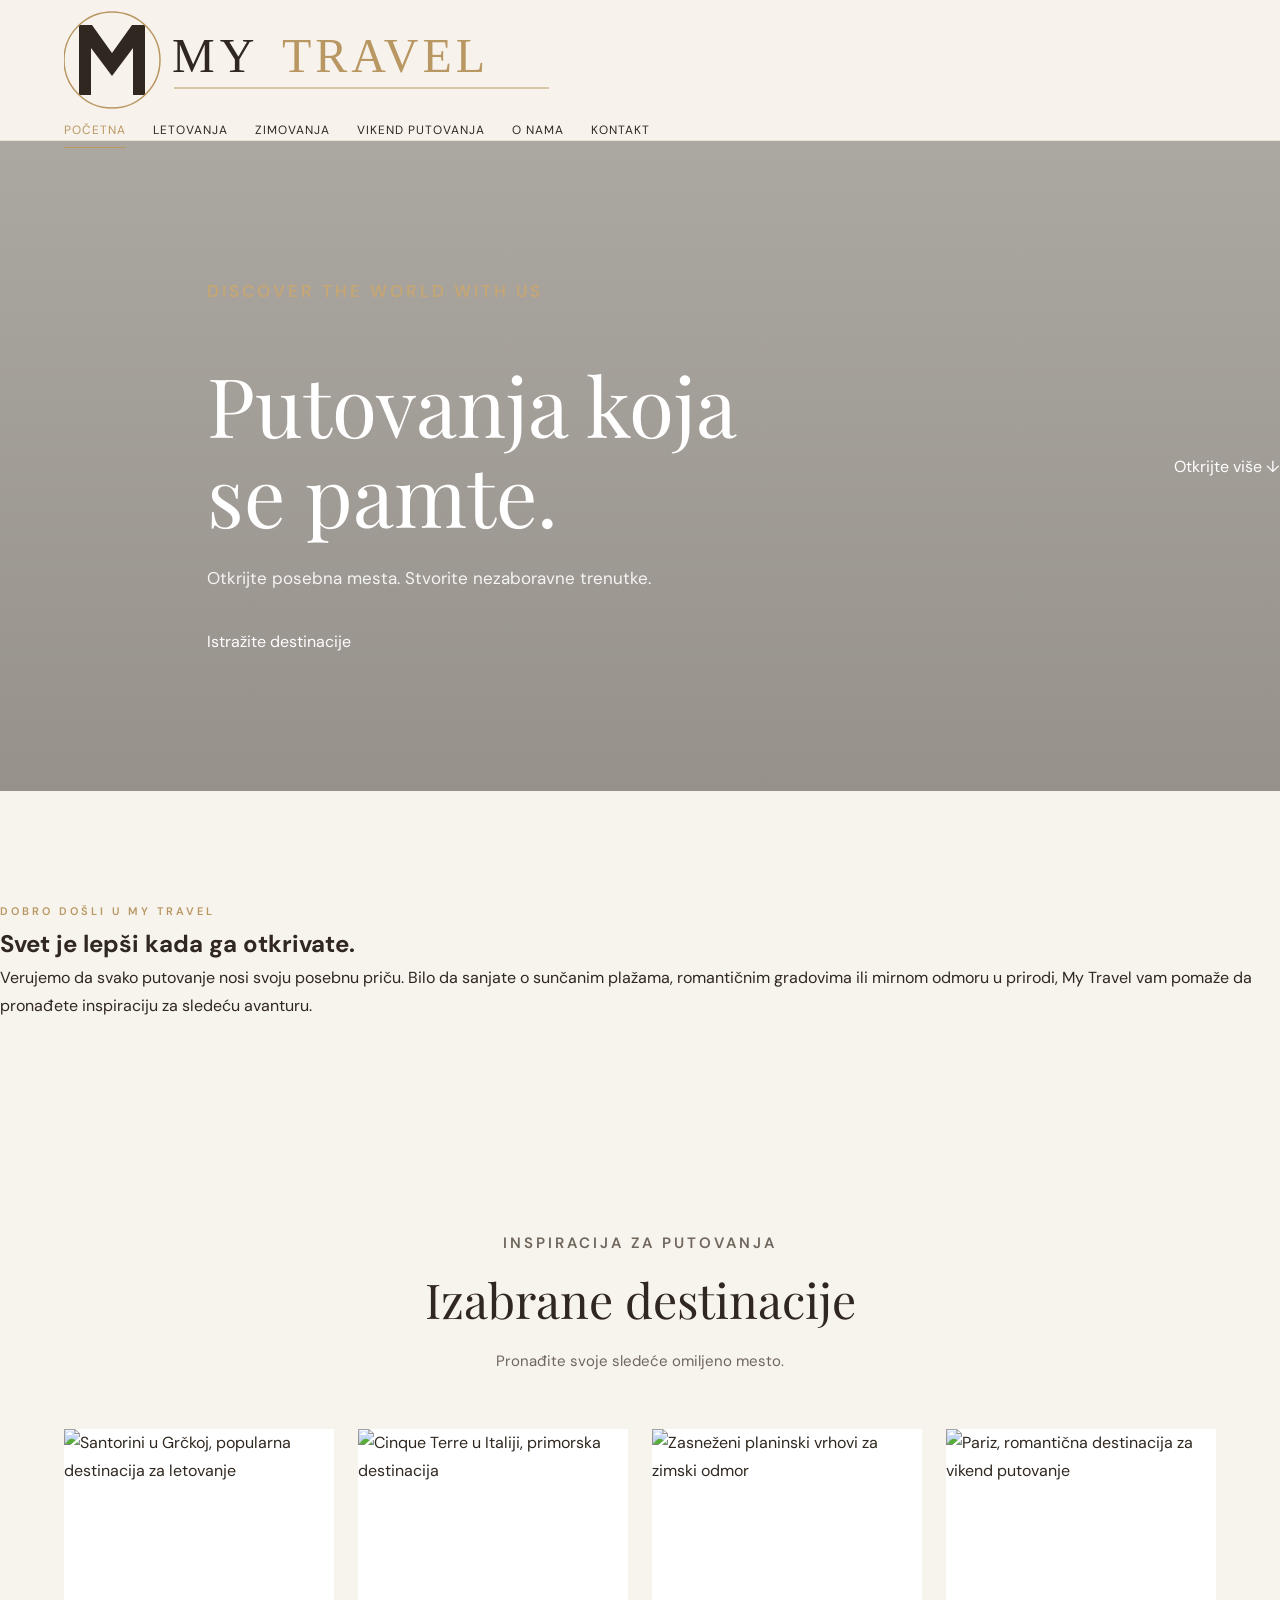
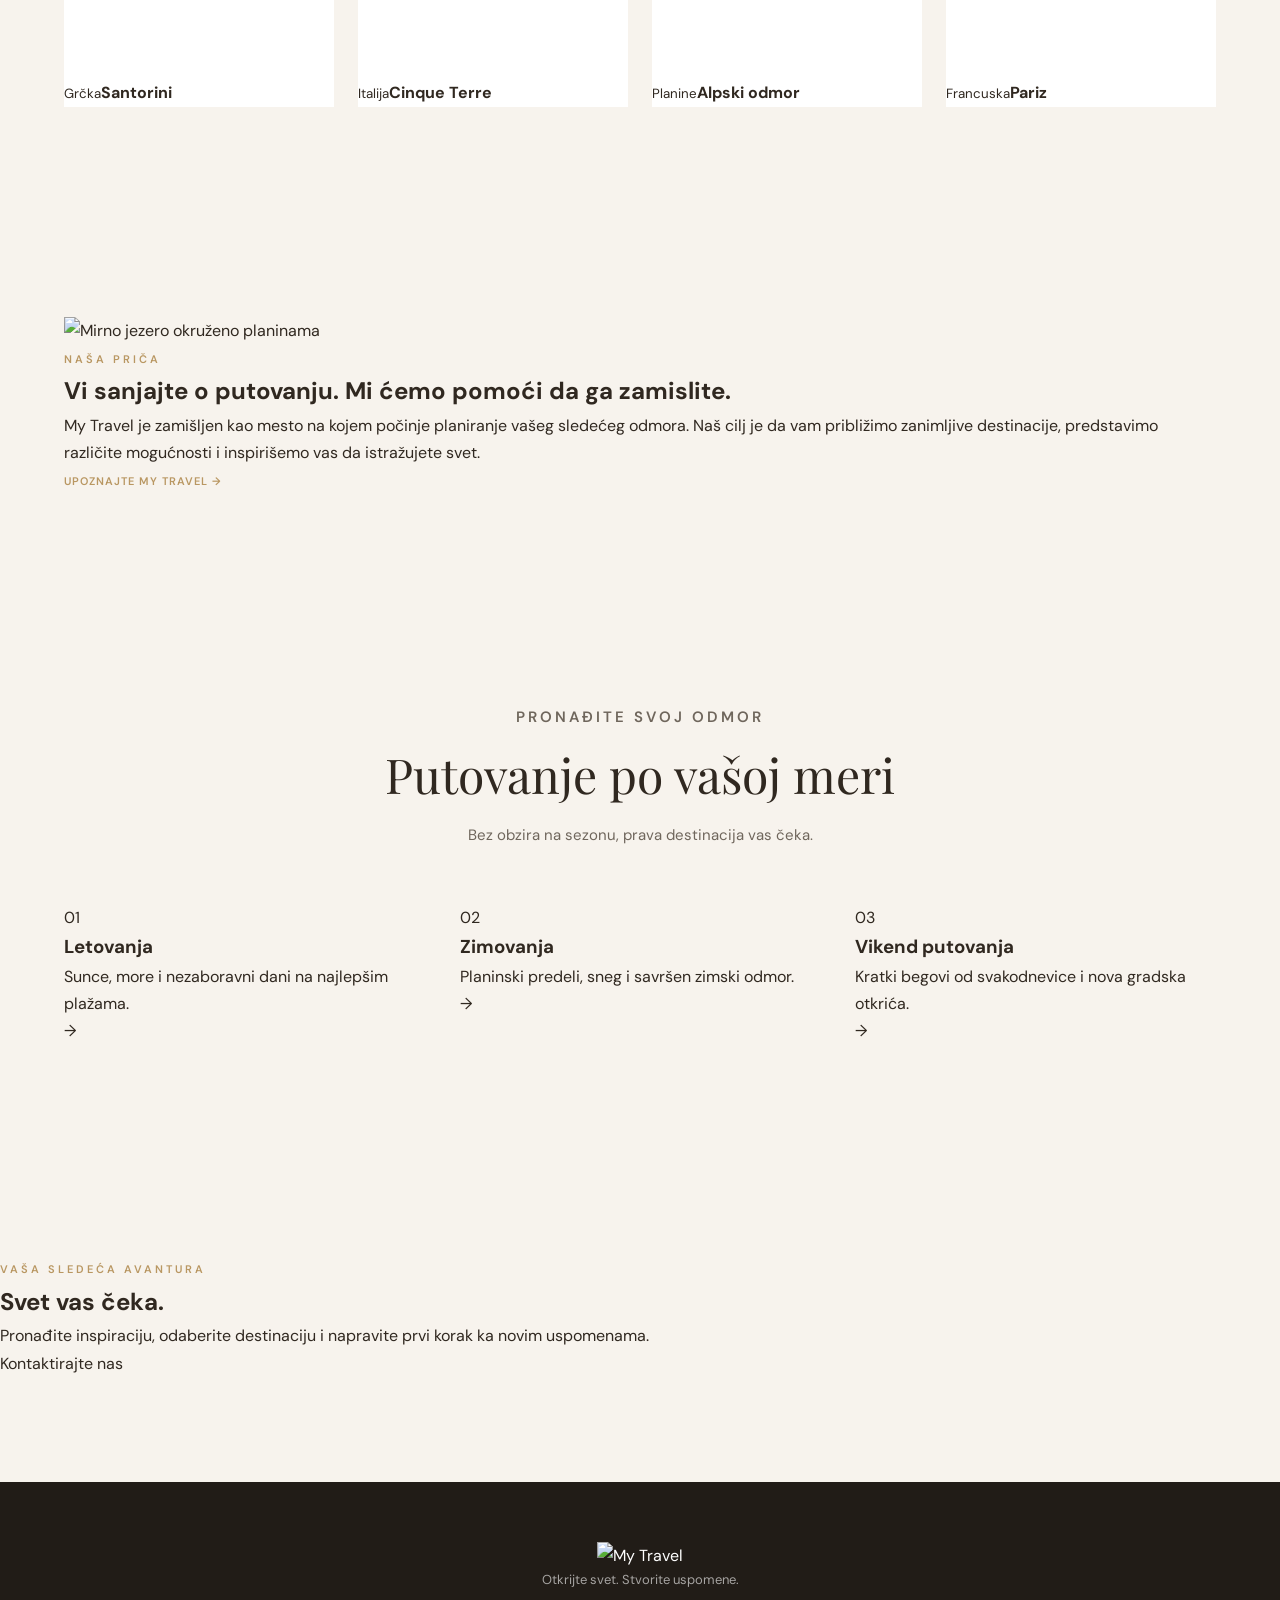
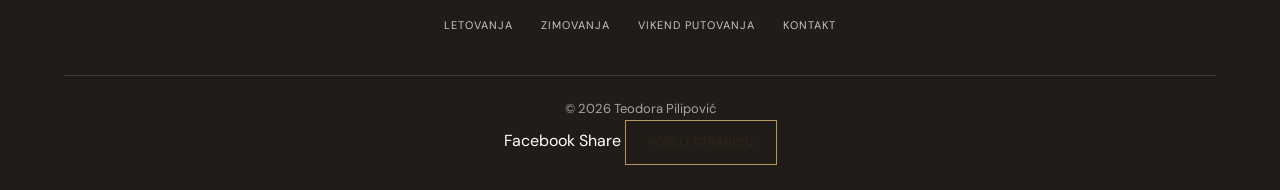
==== index.html @ f291f8a7 "Add files via upload Initial upload of My Travel website" ====
<!DOCTYPE html>
<html lang="sr">
<head>
    <meta charset="UTF-8">
    <meta name="viewport" content="width=device-width, initial-scale=1.0">
    <meta name="author" content="Teodora Pilipović">
    <meta name="description" content="My Travel turistička agencija – otkrijte letovanja, zimovanja i vikend putovanja iz Srbije. Pronađite inspiraciju za svoje sledeće putovanje.">
    <meta name="keywords" content="turistička agencija, putovanja iz Srbije, turistički aranžmani, letovanja, zimovanja, vikend putovanja">
    <meta property="og:type" content="website">
    <meta property="og:title" content="My Travel | Putovanja koja se pamte">
    <meta property="og:description" content="Otkrijte posebne destinacije i pronađite inspiraciju za sledeće putovanje.">
    <title>My Travel | Turistička agencija</title>

    <link rel="icon" type="image/svg+xml" href="images/favicon.svg">
    <link rel="preconnect" href="https://fonts.googleapis.com">
    <link rel="preconnect" href="https://fonts.gstatic.com" crossorigin>
    <link href="https://fonts.googleapis.com/css2?family=DM+Sans:wght@400;500;600;700&family=Playfair+Display:wght@400;500;600;700&display=swap" rel="stylesheet">
    <link rel="stylesheet" href="css/style.css">
    <script src="js/script.js" defer></script>
</head>

<body>
<div class="top-line"></div>

<header class="site-header">
    <div class="container navbar">
        <a class="brand" href="index.html">
            <img src="images/logo.svg" alt="My Travel turistička agencija">
        </a>

        <button class="menu-toggle" aria-label="Otvori meni" aria-expanded="false">
            <span></span><span></span><span></span>
        </button>

        <nav class="main-nav" aria-label="Glavna navigacija">
            <a class="active" href="index.html">Početna</a>
            <a href="letovanja.html">Letovanja</a>
            <a href="zimovanja.html">Zimovanja</a>
            <a href="vikend-putovanja.html">Vikend putovanja</a>
            <a href="onama.html">O nama</a>
            <a class="nav-contact" href="kontakt.html">Kontakt</a>
        </nav>
    </div>
</header>

<main>
    <section class="hero hero-home">
        <div class="hero-content container">
            <p class="eyebrow light">Discover the world with us</p>
            <h1>Putovanja koja<br>se pamte.</h1>
            <p class="hero-lead">Otkrijte posebna mesta. Stvorite nezaboravne trenutke.</p>
            <a class="button button-gold" href="letovanja.html">Istražite destinacije</a>
        </div>
        <a class="scroll-cue" href="#dobrodosli">Otkrijte više ↓</a>
    </section>

    <section class="section section-intro" id="dobrodosli">
        <div class="narrow center">
            <p class="eyebrow">Dobro došli u My Travel</p>
            <h2 class="section-title">Svet je lepši kada ga otkrivate.</h2>
            <p class="body-copy">
                Verujemo da svako putovanje nosi svoju posebnu priču.
                Bilo da sanjate o sunčanim plažama, romantičnim gradovima
                ili mirnom odmoru u prirodi, My Travel vam pomaže da
                pronađete inspiraciju za sledeću avanturu.
            </p>
        </div>
    </section>

    <section class="section section-beige" id="destinacije">
        <div class="container">
            <div class="section-heading center">
                <p class="eyebrow">Inspiracija za putovanja</p>
                <h2 class="section-title">Izabrane destinacije</h2>
                <p class="body-copy">Pronađite svoje sledeće omiljeno mesto.</p>
            </div>

            <div class="destination-grid">
                <a class="destination-card" href="letovanja.html">
                    <img src="https://images.unsplash.com/photo-1613395877344-13d4a8e0d49e?auto=format&fit=crop&w=900&q=85" alt="Santorini u Grčkoj, popularna destinacija za letovanje">
                    <span class="destination-caption"><small>Grčka</small><strong>Santorini</strong></span>
                </a>

                <a class="destination-card" href="letovanja.html">
                    <img src="https://images.unsplash.com/photo-1516483638261-f4dbaf036963?auto=format&fit=crop&w=900&q=85" alt="Cinque Terre u Italiji, primorska destinacija">
                    <span class="destination-caption"><small>Italija</small><strong>Cinque Terre</strong></span>
                </a>

                <a class="destination-card" href="zimovanja.html">
                    <img src="https://images.unsplash.com/photo-1519681393784-d120267933ba?auto=format&fit=crop&w=900&q=85" alt="Zasneženi planinski vrhovi za zimski odmor">
                    <span class="destination-caption"><small>Planine</small><strong>Alpski odmor</strong></span>
                </a>

                <a class="destination-card" href="vikend-putovanja.html">
                    <img src="https://images.unsplash.com/photo-1502602898657-3e91760cbb34?auto=format&fit=crop&w=900&q=85" alt="Pariz, romantična destinacija za vikend putovanje">
                    <span class="destination-caption"><small>Francuska</small><strong>Pariz</strong></span>
                </a>
            </div>
        </div>
    </section>

    <section class="section">
        <div class="container split-layout">
            <div class="split-image">
                <img src="https://images.unsplash.com/photo-1476514525535-07fb3b4ae5f1?auto=format&fit=crop&w=1100&q=85" alt="Mirno jezero okruženo planinama">
            </div>

            <div class="split-copy">
                <p class="eyebrow">Naša priča</p>
                <h2 class="section-title">Vi sanjajte o putovanju. Mi ćemo pomoći da ga zamislite.</h2>
                <p class="body-copy">
                    My Travel je zamišljen kao mesto na kojem počinje
                    planiranje vašeg sledećeg odmora. Naš cilj je da vam
                    približimo zanimljive destinacije, predstavimo različite
                    mogućnosti i inspirišemo vas da istražujete svet.
                </p>
                <a class="text-link" href="onama.html">Upoznajte My Travel <span>→</span></a>
            </div>
        </div>
    </section>

    <section class="section section-dark">
        <div class="container">
            <div class="section-heading center">
                <p class="eyebrow light">Pronađite svoj odmor</p>
                <h2 class="section-title">Putovanje po vašoj meri</h2>
                <p class="body-copy">Bez obzira na sezonu, prava destinacija vas čeka.</p>
            </div>

            <div class="feature-grid">
                <a class="feature-card" href="letovanja.html">
                    <span class="feature-number">01</span>
                    <h3>Letovanja</h3>
                    <p>Sunce, more i nezaboravni dani na najlepšim plažama.</p>
                    <span class="feature-arrow">→</span>
                </a>

                <a class="feature-card" href="zimovanja.html">
                    <span class="feature-number">02</span>
                    <h3>Zimovanja</h3>
                    <p>Planinski predeli, sneg i savršen zimski odmor.</p>
                    <span class="feature-arrow">→</span>
                </a>

                <a class="feature-card" href="vikend-putovanja.html">
                    <span class="feature-number">03</span>
                    <h3>Vikend putovanja</h3>
                    <p>Kratki begovi od svakodnevice i nova gradska otkrića.</p>
                    <span class="feature-arrow">→</span>
                </a>
            </div>
        </div>
    </section>

    <section class="section section-cta">
        <div class="narrow center">
            <p class="eyebrow">Vaša sledeća avantura</p>
            <h2 class="section-title">Svet vas čeka.</h2>
            <p class="body-copy">
                Pronađite inspiraciju, odaberite destinaciju i napravite
                prvi korak ka novim uspomenama.
            </p>
            <a class="button button-gold" href="kontakt.html">Kontaktirajte nas</a>
        </div>
    </section>
</main>

<footer class="site-footer">
    <div class="container footer-inner">
        <a class="brand footer-brand" href="index.html">
            <img src="images/logo-light.svg" alt="My Travel">
        </a>
        <p>Otkrijte svet. Stvorite uspomene.</p>

        <div class="footer-links">
            <a href="letovanja.html">Letovanja</a>
            <a href="zimovanja.html">Zimovanja</a>
            <a href="vikend-putovanja.html">Vikend putovanja</a>
            <a href="kontakt.html">Kontakt</a>
        </div>

        <p class="copyright">© 2026 Teodora Pilipović</p>

        <div class="social-share">
            <a href="https://www.facebook.com/sharer/sharer.php?u=https://example.com" target="_blank" rel="noopener">Facebook Share</a>
            <button class="share-button" type="button">Podeli stranicu</button>
        </div>
    </div>
</footer>
</body>
</html>
---- css/style.css ----
/* =========================================
   MY TRAVEL - MAIN STYLESHEET
   Author: Teodora Pilipović
   Year: 2026
========================================= */

:root {
    --cream: #f7f3ed;
    --beige: #e9dfd1;
    --champagne: #c5a675;
    --gold: #b99762;
    --brown: #302820;
    --dark: #211c17;
    --white: #ffffff;
    --text: #6f665c;
    --border: #e5ddd2;
    --heading-font: "Playfair Display", Georgia, serif;
    --body-font: "DM Sans", Arial, sans-serif;
}

* {
    margin: 0;
    padding: 0;
    box-sizing: border-box;
}

html {
    scroll-behavior: smooth;
}

body {
    font-family: var(--body-font);
    color: var(--brown);
    background: var(--cream);
    line-height: 1.7;
}

img {
    display: block;
    max-width: 100%;
}

a {
    color: inherit;
    text-decoration: none;
}

button,
input,
textarea,
select {
    font: inherit;
}

.container {
    width: min(1180px, 90%);
    margin: 0 auto;
}

/* HEADER */

.site-header {
    width: 100%;
    background: rgba(247, 243, 237, 0.97);
    position: relative;
    z-index: 100;
    border-bottom: 1px solid rgba(185, 151, 98, 0.2);
}

.header-inner {
    min-height: 105px;
    display: flex;
    align-items: center;
    justify-content: space-between;
    gap: 30px;
}

.logo img {
    width: 205px;
    height: auto;
}

.main-nav {
    display: flex;
    align-items: center;
    gap: 27px;
}

.main-nav a {
    font-size: 12px;
    letter-spacing: 1px;
    text-transform: uppercase;
    color: var(--brown);
    position: relative;
    transition: color 0.3s ease;
}

.main-nav a::after {
    content: "";
    position: absolute;
    left: 0;
    bottom: -8px;
    width: 0;
    height: 1px;
    background: var(--gold);
    transition: width 0.3s ease;
}

.main-nav a:hover,
.main-nav a.active {
    color: var(--gold);
}

.main-nav a:hover::after,
.main-nav a.active::after {
    width: 100%;
}

.menu-toggle {
    display: none;
    border: none;
    background: none;
    color: var(--brown);
    font-size: 28px;
    cursor: pointer;
}

/* HOME HERO */

.hero-home {
    min-height: 650px;
    position: relative;
    display: flex;
    align-items: center;
    background:
        linear-gradient(rgba(32, 26, 20, 0.35), rgba(32, 26, 20, 0.45)),
        url("https://images.unsplash.com/photo-1476514525535-07fb3b4ae5f1?auto=format&fit=crop&w=2000&q=90") center/cover no-repeat;
    color: var(--white);
}

.hero-content {
    max-width: 760px;
    padding: 100px 0;
    position: relative;
    z-index: 2;
}

.hero-content h1 {
    font-family: var(--heading-font);
    font-size: clamp(46px, 7vw, 82px);
    font-weight: 400;
    line-height: 1.1;
    margin: 18px 0 25px;
}

.hero-content p {
    font-size: 17px;
    max-width: 540px;
    color: rgba(255,255,255,0.9);
    margin-bottom: 35px;
}

.eyebrow {
    display: inline-block;
    color: var(--gold);
    font-size: 11px;
    font-weight: 600;
    letter-spacing: 3px;
    text-transform: uppercase;
}

.hero-home .eyebrow,
.page-hero .eyebrow,
.quote-section .eyebrow {
    color: var(--champagne);
}

/* BUTTONS */

.btn {
    display: inline-flex;
    align-items: center;
    justify-content: center;
    padding: 14px 28px;
    border: 1px solid transparent;
    font-size: 11px;
    font-weight: 600;
    letter-spacing: 1.5px;
    text-transform: uppercase;
    transition: all 0.3s ease;
    cursor: pointer;
}

.btn-primary {
    background: var(--brown);
    color: var(--white);
}

.btn-primary:hover {
    background: var(--gold);
    color: var(--dark);
    transform: translateY(-3px);
}

.btn-light {
    background: transparent;
    color: var(--white);
    border-color: rgba(255,255,255,0.7);
}

.btn-light:hover {
    background: var(--white);
    color: var(--brown);
}

/* GENERAL SECTIONS */

.section {
    padding: 105px 0;
}

.section-heading {
    max-width: 720px;
    margin: 0 auto 55px;
    text-align: center;
}

.section-heading h2,
.about-copy h2,
.contact-info h2 {
    font-family: var(--heading-font);
    font-size: clamp(34px, 4vw, 48px);
    font-weight: 400;
    line-height: 1.2;
    margin: 15px 0 20px;
}

.section-heading p,
.about-copy p,
.contact-info > p {
    color: var(--text);
    font-size: 15px;
}

/* DESTINATION CARDS */

.destination-grid {
    display: grid;
    grid-template-columns: repeat(4, 1fr);
    gap: 24px;
}

.destination-card {
    background: var(--white);
    overflow: hidden;
    transition: transform 0.4s ease, box-shadow 0.4s ease;
}

.destination-card:hover {
    transform: translateY(-9px);
    box-shadow: 0 18px 40px rgba(48, 40, 32, 0.12);
}

.destination-card img {
    width: 100%;
    height: 250px;
    object-fit: cover;
    transition: transform 0.6s ease;
}

.destination-card:hover img {
    transform: scale(1.06);
}

.card-content {
    padding: 25px 23px 28px;
}

.card-tag {
    color: var(--gold);
    font-size: 10px;
    font-weight: 600;
    letter-spacing: 2px;
}

.card-content h3 {
    font-family: var(--heading-font);
    font-size: 25px;
    font-weight: 400;
    margin: 9px 0 10px;
}

.card-content p {
    font-size: 13px;
    color: var(--text);
    margin-bottom: 20px;
}

.text-link {
    font-size: 11px;
    color: var(--gold);
    font-weight: 600;
    letter-spacing: 1px;
    text-transform: uppercase;
    transition: color 0.3s ease;
}

.text-link:hover {
    color: var(--brown);
}

/* ABOUT SECTION ON HOME */

.about-split {
    display: grid;
    grid-template-columns: 1fr 1fr;
    align-items: center;
    gap: 75px;
}

.about-split img {
    width: 100%;
    height: 520px;
    object-fit: cover;
}

.about-split h2 {
    font-family: var(--heading-font);
    font-size: clamp(35px, 4vw, 50px);
    font-weight: 400;
    line-height: 1.2;
    margin: 15px 0 22px;
}

.about-split p {
    color: var(--text);
    margin-bottom: 18px;
}

/* FEATURE SECTION */

.feature-section {
    padding: 100px 0;
    background: var(--dark);
    color: var(--white);
}

.feature-grid {
    display: grid;
    grid-template-columns: repeat(3, 1fr);
    gap: 35px;
}

.feature-item {
    padding: 25px 0;
    border-top: 1px solid rgba(197, 166, 117, 0.5);
}

.feature-item h3 {
    font-family: var(--heading-font);
    font-size: 28px;
    font-weight: 400;
    margin: 15px 0;
}

.feature-item p {
    color: rgba(255,255,255,0.65);
    font-size: 14px;
}

/* CTA SECTION */

.cta-section {
    padding: 90px 0;
    text-align: center;
    background: var(--beige);
}

.cta-section h2 {
    font-family: var(--heading-font);
    font-size: clamp(34px, 4vw, 48px);
    font-weight: 400;
    margin: 10px auto 25px;
    max-width: 750px;
}

/* INNER PAGE HEROES */

.page-hero {
    min-height: 440px;
    position: relative;
    display: flex;
    align-items: center;
    background-position: center;
    background-size: cover;
    color: var(--white);
}

.hero-overlay {
    position: absolute;
    inset: 0;
    background: linear-gradient(90deg, rgba(30, 25, 20, 0.72), rgba(30, 25, 20, 0.2));
}

.page-hero-content {
    position: relative;
    z-index: 2;
    padding: 90px 0;
}

.page-hero h1 {
    font-family: var(--heading-font);
    font-size: clamp(42px, 6vw, 68px);
    font-weight: 400;
    line-height: 1.15;
    max-width: 800px;
    margin: 17px 0;
}

.page-hero p {
    color: rgba(255,255,255,0.85);
    font-size: 16px;
}

.summer-hero {
    background-image: url("https://images.unsplash.com/photo-1500375592092-40eb2168fd21?auto=format&fit=crop&w=2000&q=90");
}

.winter-hero {
    background-image: url("https://images.unsplash.com/photo-1454496522488-7a8e488e8606?auto=format&fit=crop&w=2000&q=90");
}

.weekend-hero {
    background-image: url("https://images.unsplash.com/photo-1499856871958-5b9627545d1a?auto=format&fit=crop&w=2000&q=90");
}

.about-hero {
    background-image: url("https://images.unsplash.com/photo-1470770841072-f978cf4d019e?auto=format&fit=crop&w=2000&q=90");
}

.contact-hero {
    background-image: url("https://images.unsplash.com/photo-1469474968028-56623f02e42e?auto=format&fit=crop&w=2000&q=90");
}

/* QUOTE SECTION */

.quote-section {
    padding: 100px 0;
    text-align: center;
    color: var(--white);
    background:
        linear-gradient(rgba(32, 26, 20, 0.72), rgba(32, 26, 20, 0.72)),
        url("https://images.unsplash.com/photo-1476514525535-07fb3b4ae5f1?auto=format&fit=crop&w=1800&q=85") center/cover no-repeat;
}

.quote-content {
    max-width: 800px;
}

.quote-section h2 {
    font-family: var(--heading-font);
    font-weight: 400;
    font-size: clamp(35px, 5vw, 55px);
    line-height: 1.2;
    margin: 18px 0 30px;
}

/* ABOUT PAGE */

.about-layout {
    display: grid;
    grid-template-columns: 1fr 1fr;
    gap: 70px;
    align-items: center;
}

.about-image img {
    width: 100%;
    height: 520px;
    object-fit: cover;
}

.about-copy p {
    margin-bottom: 17px;
}

.about-copy .btn {
    margin-top: 15px;
}

.values-section {
    padding: 100px 0;
    background: var(--beige);
}

.values-grid {
    display: grid;
    grid-template-columns: repeat(3, 1fr);
    gap: 30px;
}

.value-card {
    background: var(--cream);
    padding: 35px;
    border-bottom: 2px solid var(--gold);
    transition: transform 0.3s ease;
}

.value-card:hover {
    transform: translateY(-7px);
}

.value-number {
    font-family: var(--heading-font);
    color: var(--gold);
    font-size: 30px;
}

.value-card h3 {
    font-family: var(--heading-font);
    font-size: 26px;
    font-weight: 400;
    margin: 15px 0 10px;
}

.value-card p {
    color: var(--text);
    font-size: 14px;
}

/* CONTACT PAGE */

.contact-layout {
    display: grid;
    grid-template-columns: 0.8fr 1.2fr;
    gap: 80px;
    align-items: start;
}

.contact-info {
    padding-top: 20px;
}

.contact-detail {
    padding: 22px 0;
    border-bottom: 1px solid var(--border);
}

.detail-label {
    display: block;
    color: var(--gold);
    font-size: 11px;
    letter-spacing: 2px;
    text-transform: uppercase;
    margin-bottom: 6px;
}

.contact-detail p {
    color: var(--brown);
}

.contact-form-wrapper {
    background: var(--white);
    padding: 45px;
}

.contact-form-wrapper h2 {
    font-family: var(--heading-font);
    font-size: 32px;
    font-weight: 400;
    margin-bottom: 25px;
}

.contact-form {
    display: flex;
    flex-direction: column;
    gap: 10px;
}

.contact-form label {
    font-size: 12px;
    font-weight: 600;
    margin-top: 10px;
}

.contact-form input,
.contact-form select,
.contact-form textarea {
    width: 100%;
    padding: 14px;
    border: 1px solid var(--border);
    background: var(--cream);
    color: var(--brown);
    outline: none;
    transition: border-color 0.3s ease;
}

.contact-form input:focus,
.contact-form select:focus,
.contact-form textarea:focus {
    border-color: var(--gold);
}

.contact-form textarea {
    resize: vertical;
}

.contact-form button {
    margin-top: 15px;
    align-self: flex-start;
}

.form-note {
    color: var(--text);
    font-size: 11px;
    margin-top: 10px;
}

/* FOOTER */

.site-footer {
    background: var(--dark);
    color: var(--white);
    padding: 60px 0 25px;
    text-align: center;
}

.footer-inner {
    display: flex;
    flex-direction: column;
    align-items: center;
}

.footer-logo img {
    width: 190px;
    filter: brightness(0) invert(1);
    margin-bottom: 15px;
}

.site-footer > .container > p {
    color: rgba(255,255,255,0.6);
    font-size: 13px;
}

.footer-links {
    display: flex;
    gap: 28px;
    margin: 25px 0;
}

.footer-links a {
    color: rgba(255,255,255,0.75);
    font-size: 11px;
    letter-spacing: 1px;
    text-transform: uppercase;
    transition: color 0.3s ease;
}

.footer-links a:hover {
    color: var(--champagne);
}

.copyright {
    width: 100%;
    border-top: 1px solid rgba(255,255,255,0.12);
    padding-top: 22px;
    margin-top: 15px;
    font-size: 12px;
}

/* SHARE BUTTON */

.share-button {
    display: inline-flex;
    align-items: center;
    justify-content: center;
    padding: 12px 22px;
    border: 1px solid var(--gold);
    background: transparent;
    color: var(--brown);
    cursor: pointer;
    font-size: 11px;
    letter-spacing: 1px;
    text-transform: uppercase;
    transition: all 0.3s ease;
}

.share-button:hover {
    background: var(--gold);
    color: var(--white);
}

/* RESPONSIVE DESIGN */

@media (max-width: 1050px) {
    .main-nav {
        gap: 15px;
    }

    .main-nav a {
        font-size: 10px;
    }

    .destination-grid {
        grid-template-columns: repeat(2, 1fr);
    }

    .about-split,
    .about-layout {
        gap: 40px;
    }
}

@media (max-width: 760px) {
    .header-inner {
        min-height: 85px;
    }

    .logo img {
        width: 165px;
    }

    .menu-toggle {
        display: block;
    }

    .main-nav {
        display: none;
        position: absolute;
        top: 85px;
        left: 0;
        width: 100%;
        padding: 25px 5%;
        background: var(--cream);
        flex-direction: column;
        align-items: flex-start;
        gap: 22px;
        border-top: 1px solid var(--border);
        box-shadow: 0 12px 20px rgba(0,0,0,0.06);
    }

    .main-nav.open {
        display: flex;
    }

    .main-nav a {
        font-size: 12px;
    }

    .hero-home {
        min-height: 570px;
    }

    .hero-content {
        padding: 75px 0;
    }

    .section {
        padding: 75px 0;
    }

    .destination-grid {
        grid-template-columns: 1fr;
        gap: 25px;
    }

    .destination-card img {
        height: 280px;
    }

    .about-split,
    .about-layout,
    .contact-layout {
        grid-template-columns: 1fr;
        gap: 35px;
    }

    .about-split img,
    .about-image img {
        height: 350px;
    }

    .feature-grid,
    .values-grid {
        grid-template-columns: 1fr;
        gap: 20px;
    }

    .page-hero {
        min-height: 380px;
    }

    .page-hero-content {
        padding: 70px 0;
    }

    .contact-form-wrapper {
        padding: 28px 22px;
    }

    .footer-links {
        flex-wrap: wrap;
        justify-content: center;
        gap: 15px 22px;
    }
}

@media (max-width: 420px) {
    .hero-content h1 {
        font-size: 43px;
    }

    .page-hero h1 {
        font-size: 39px;
    }

    .section-heading h2 {
        font-size: 33px;
    }

    .btn {
        padding: 13px 20px;
    }
}
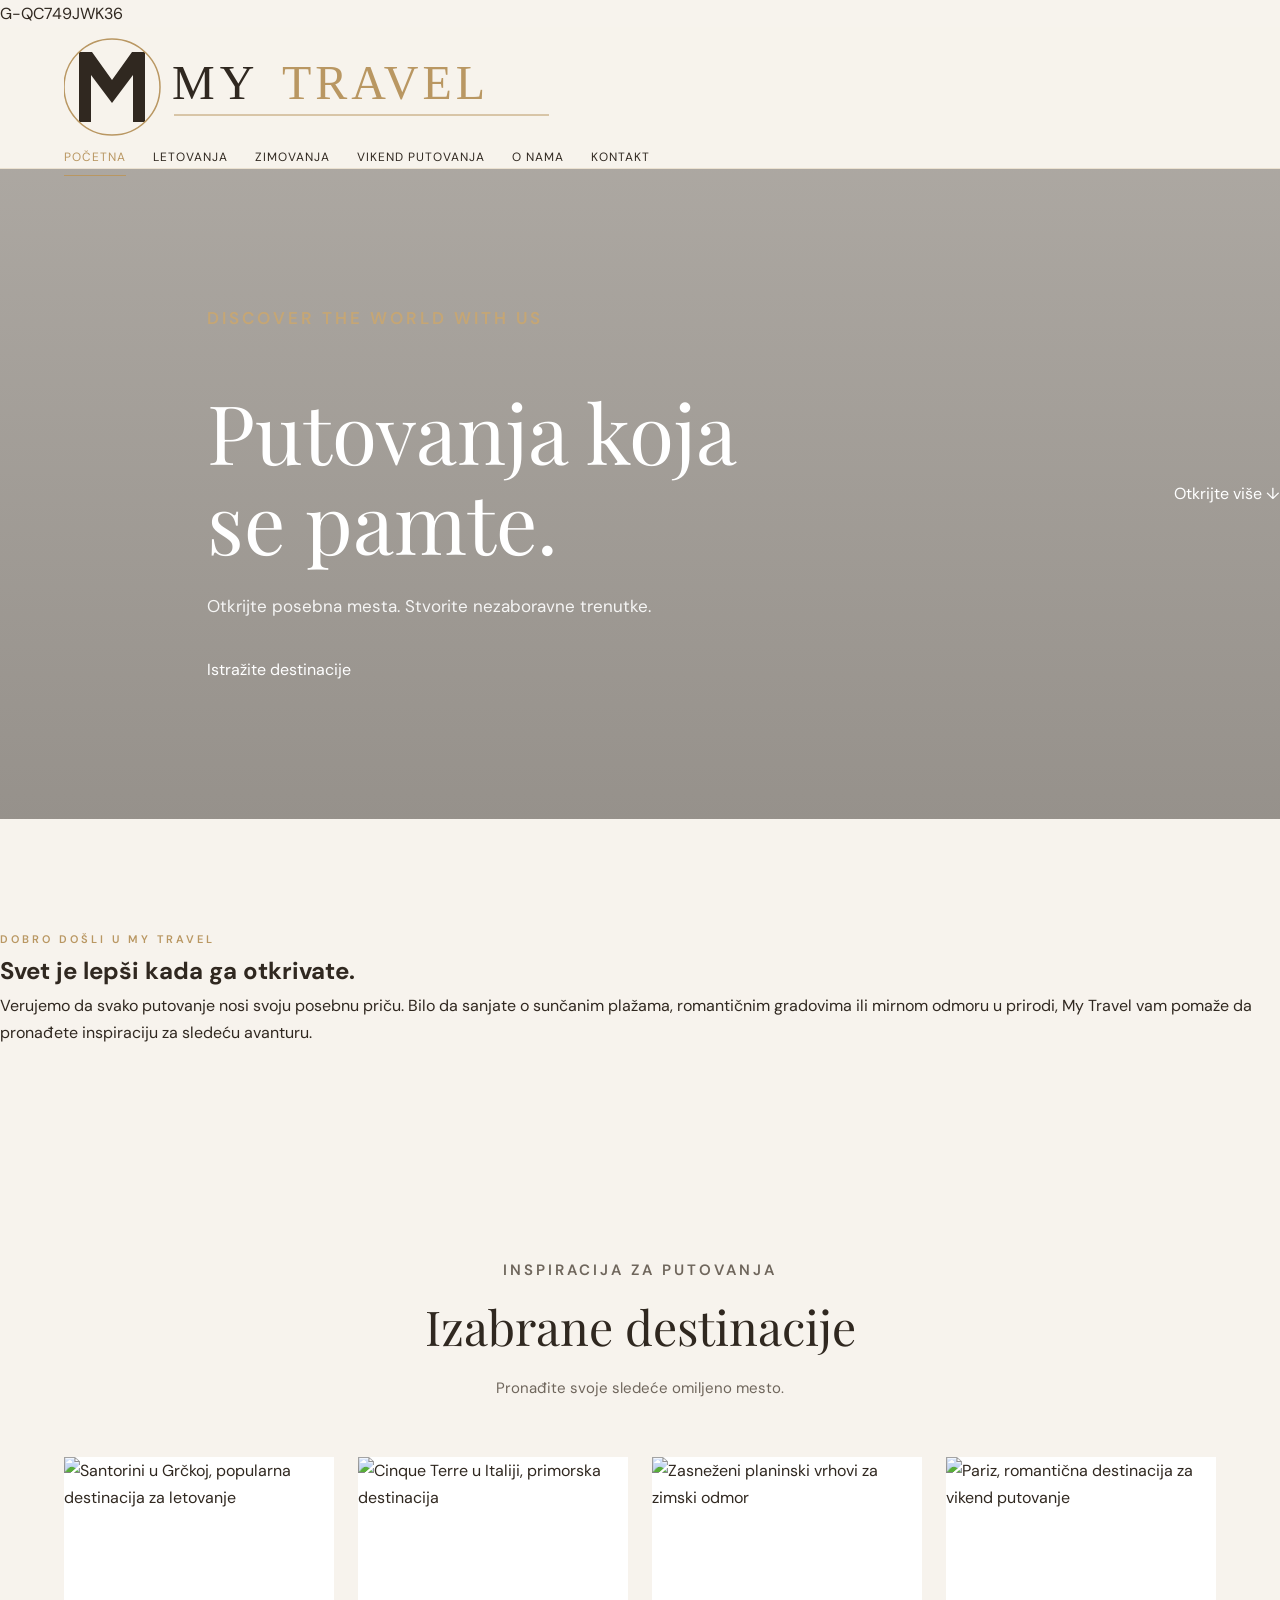
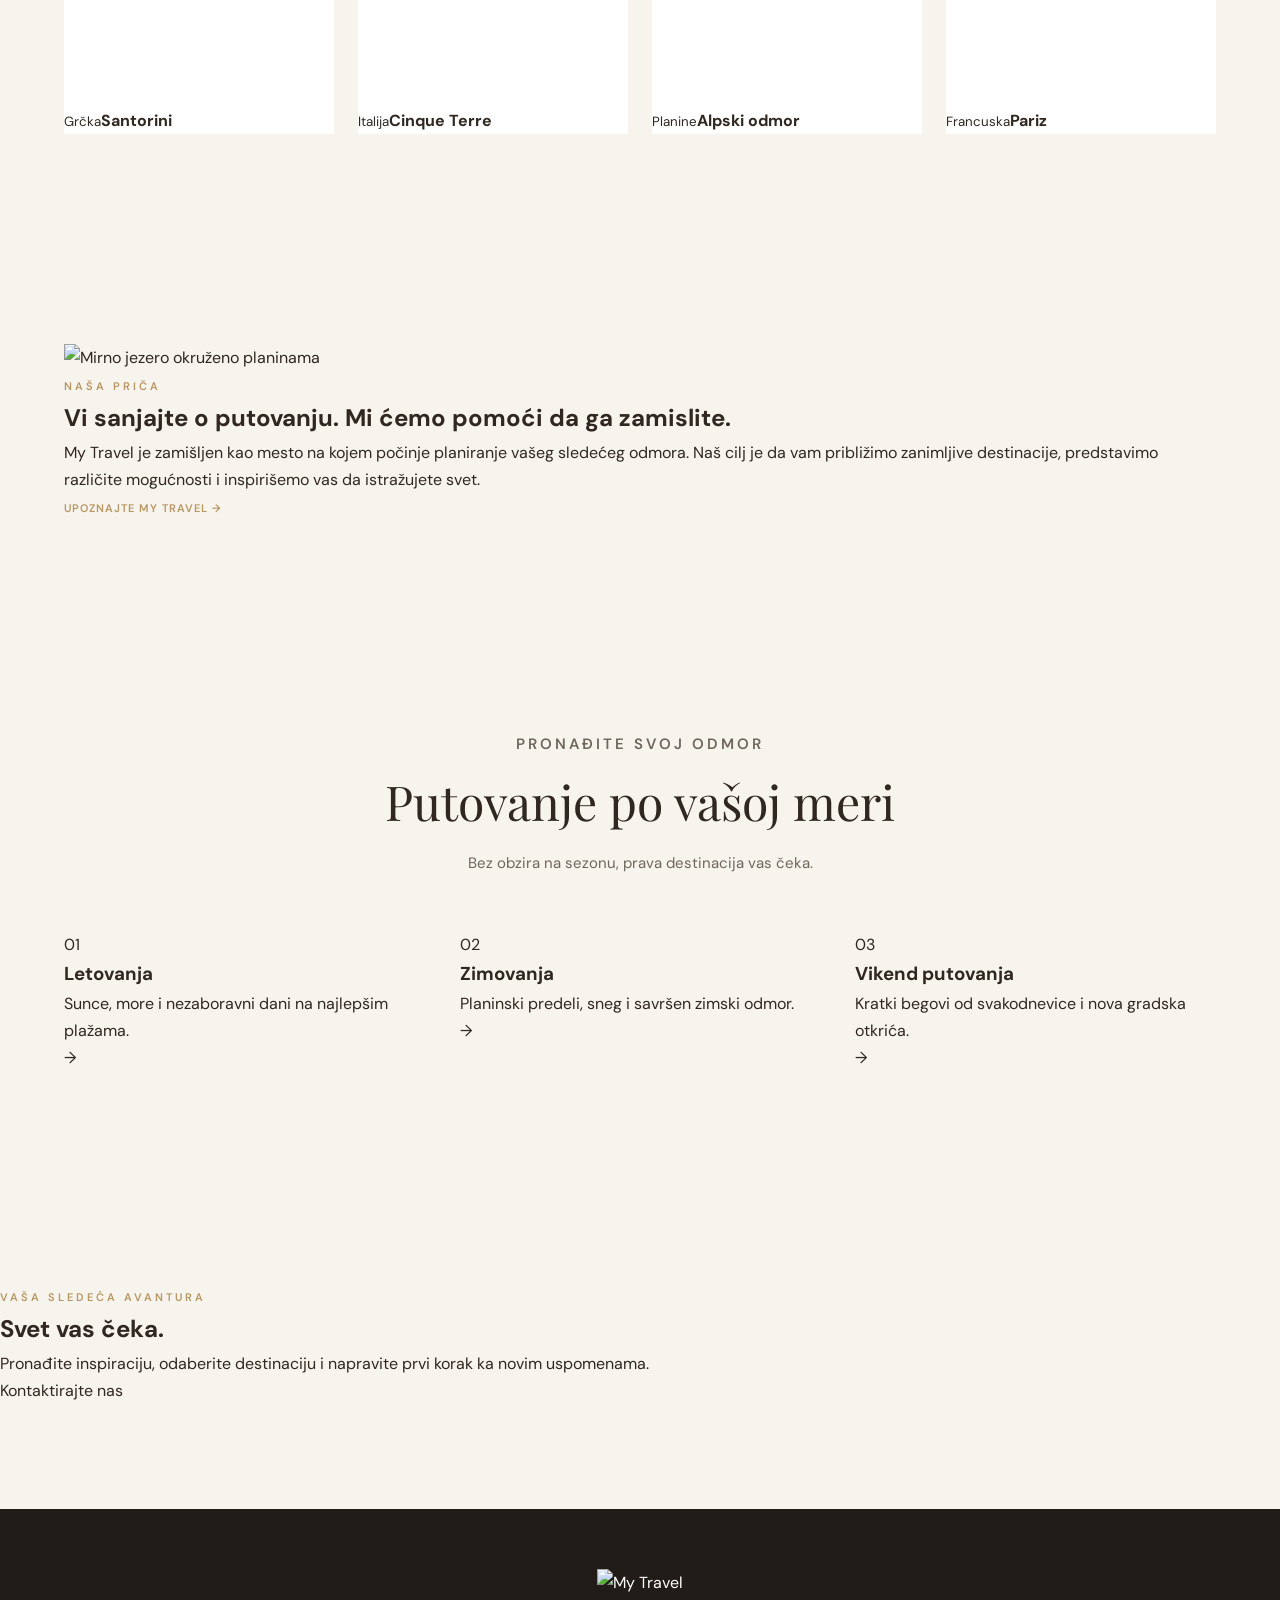
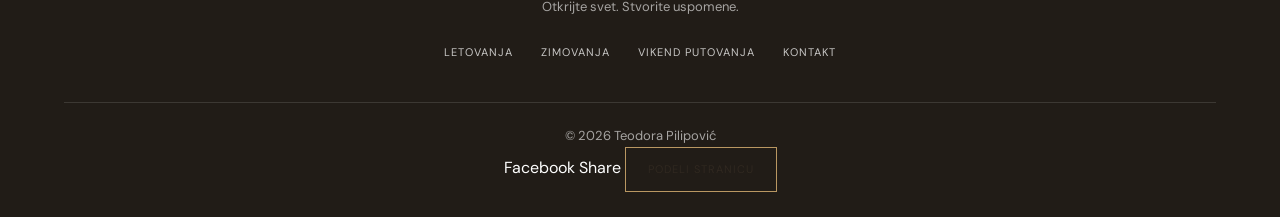
==== commit a132a2ad: "Update index.html" ====
--- a/index.html
+++ b/index.html
@@ -3,6 +3,7 @@
 <!DOCTYPE html>
 <html lang="sr">
 <head>
+	G-QC749JWK36
     <meta charset="UTF-8">
     <meta name="viewport" content="width=device-width, initial-scale=1.0">
     <meta name="author" content="Teodora Pilipović">
@@ -11,6 +12,8 @@
     <meta property="og:type" content="website">
     <meta property="og:title" content="My Travel | Putovanja koja se pamte">
     <meta property="og:description" content="Otkrijte posebne destinacije i pronađite inspiraciju za sledeće putovanje.">
+    <meta property="og:url" content="https://pilipovicteodora5-creator.github.io/TeodoraPilipovicIT13242026/index.html">
+	<meta property="og:image" content="https://images.unsplash.com/photo-1476514525535-07fb3b4ae5f1?auto=format&fit=crop&q=85&w=1100">
     <title>My Travel | Turistička agencija</title>
 
     <link rel="icon" type="image/svg+xml" href="images/favicon.svg">
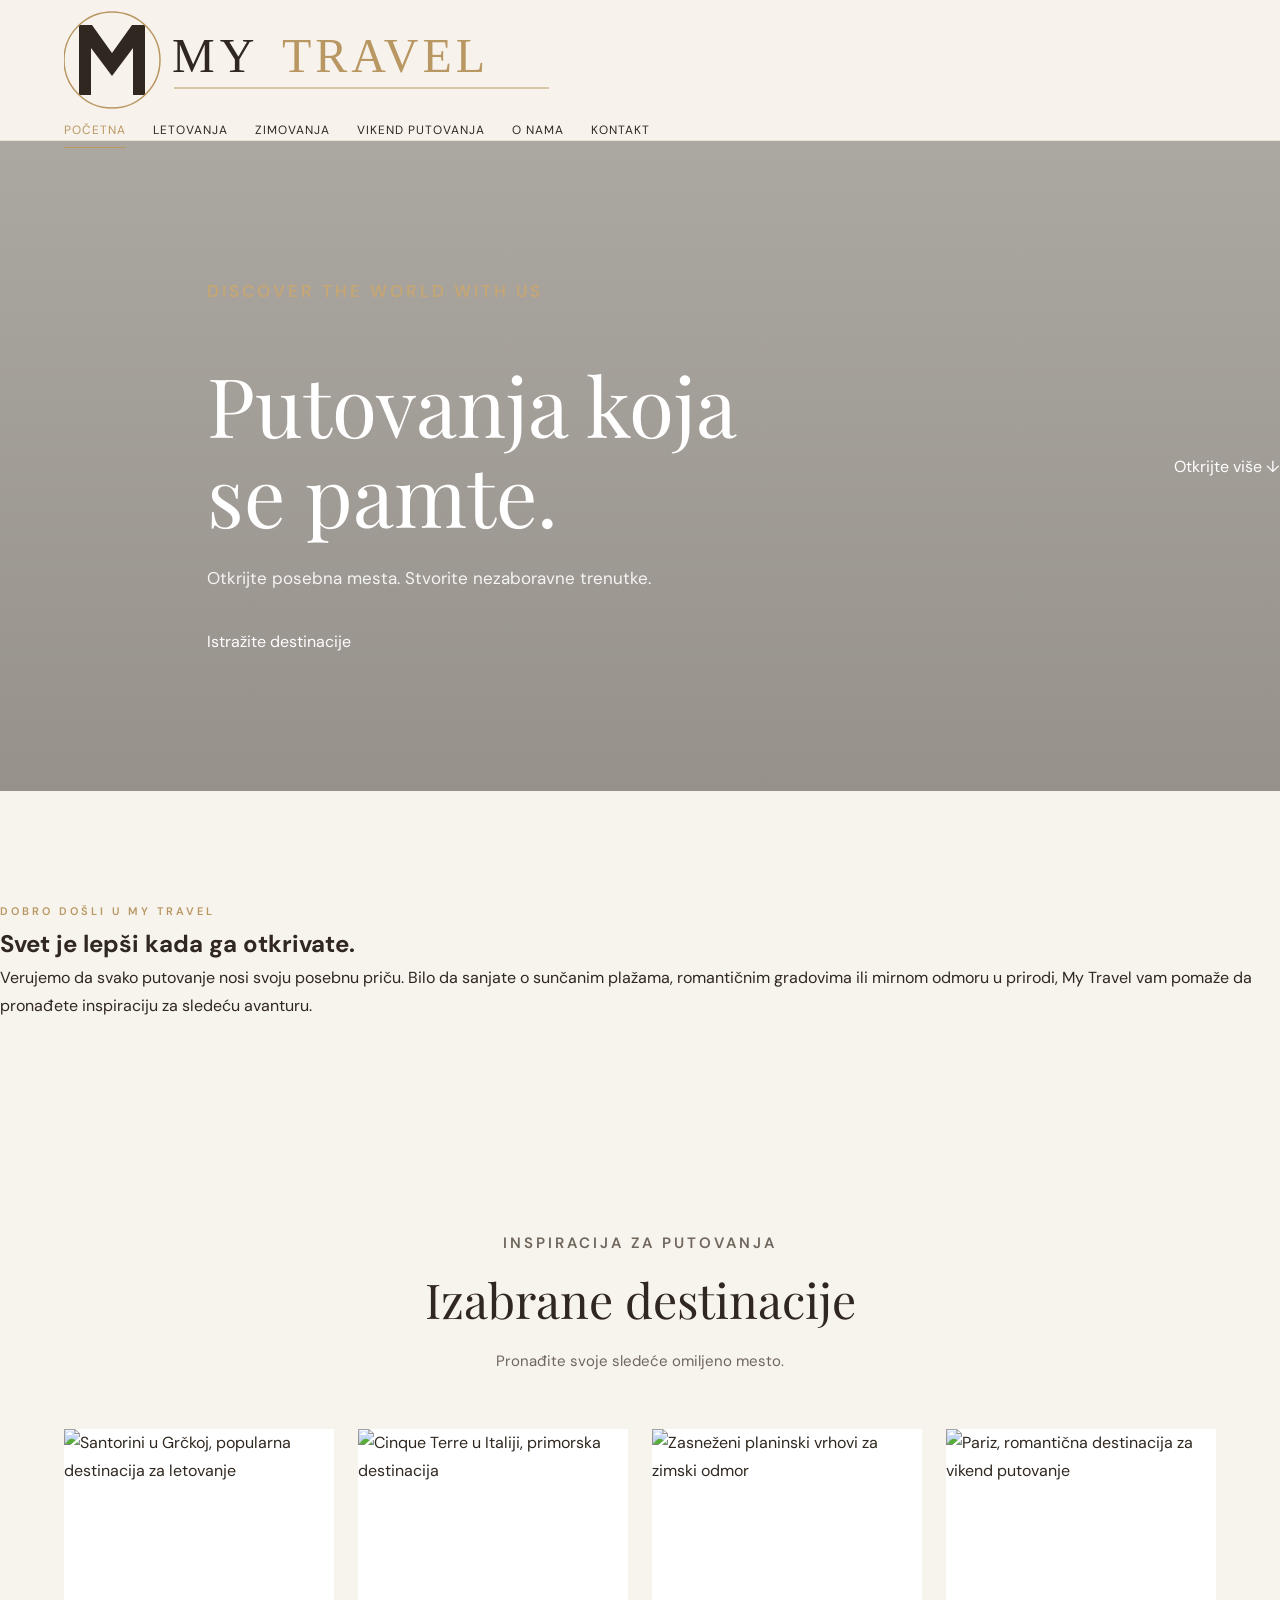
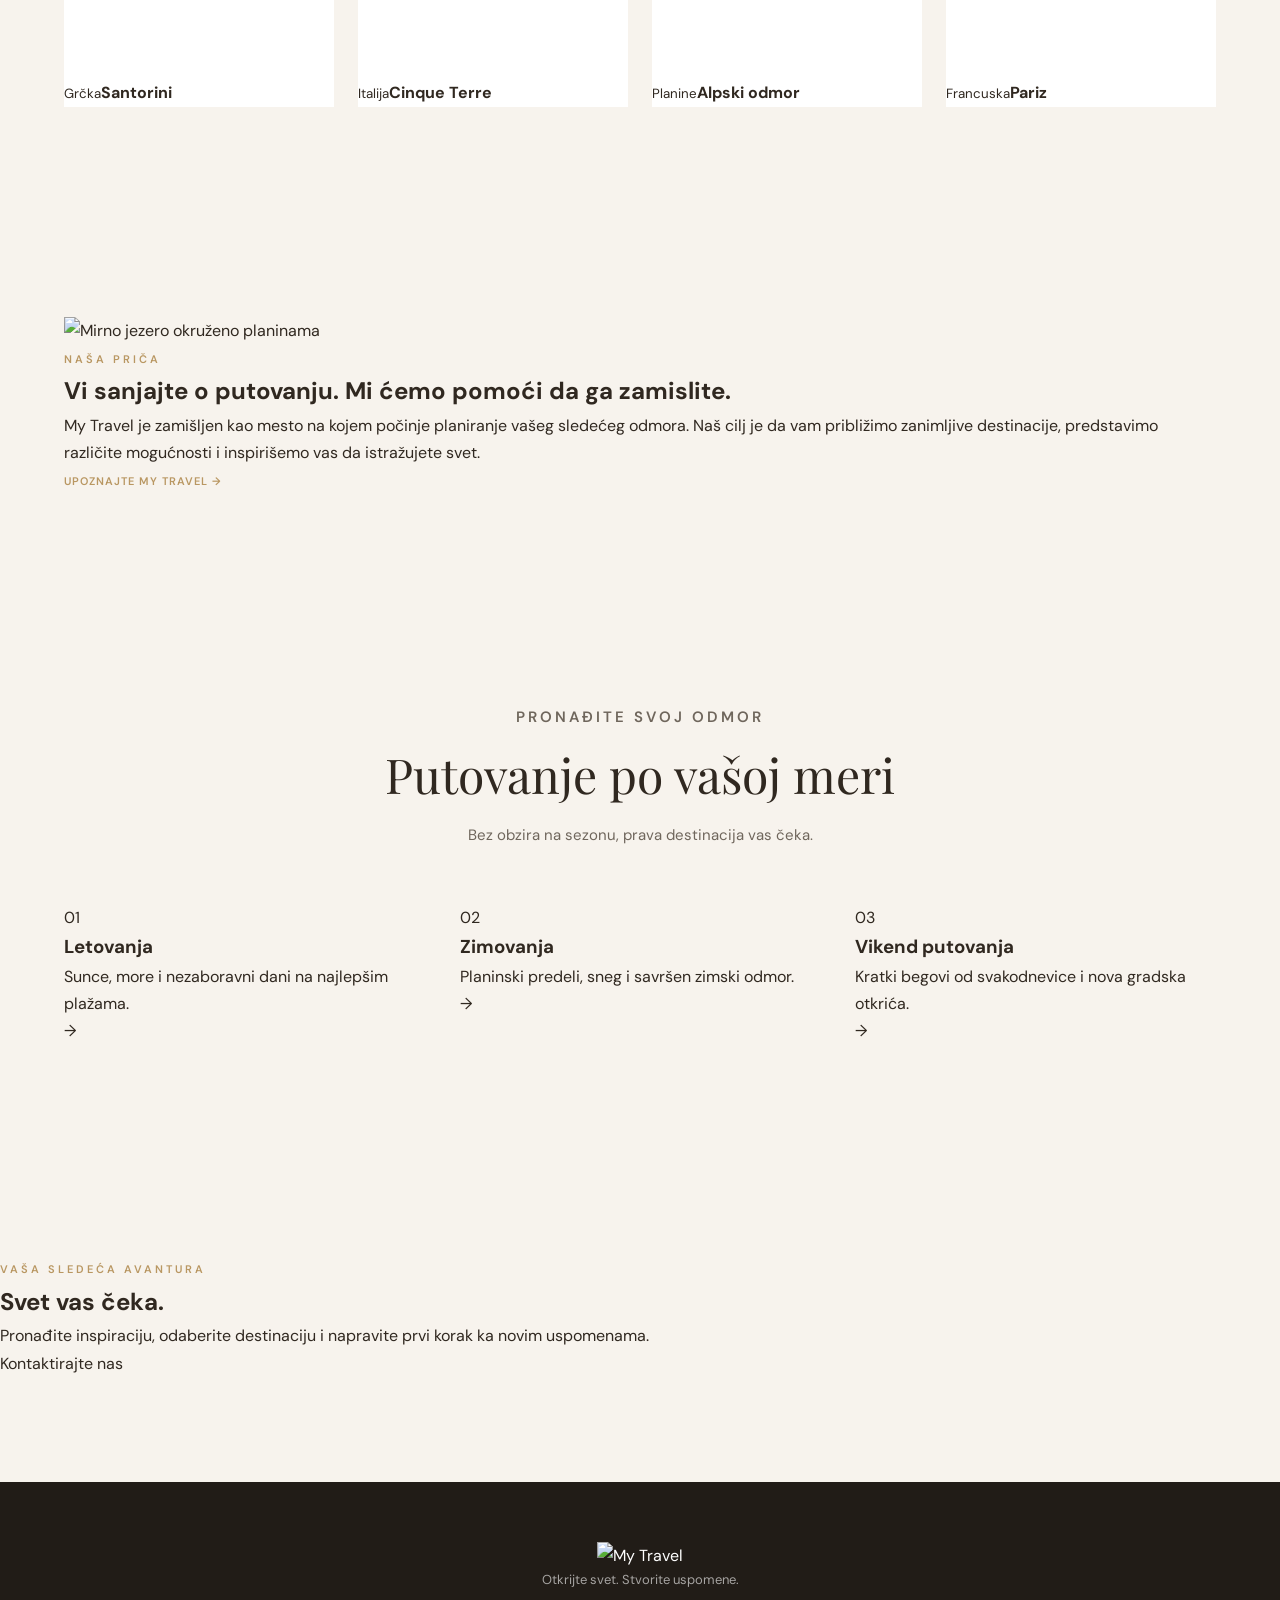
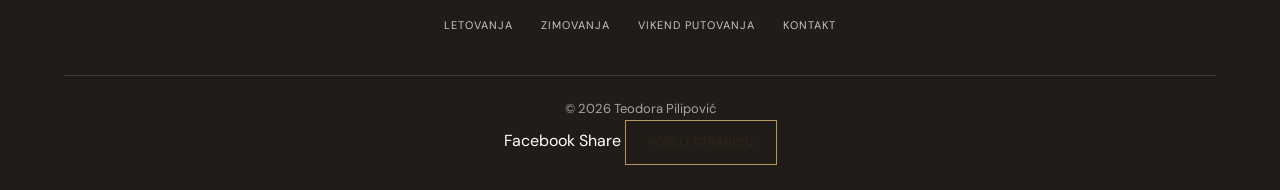
==== commit 122c0dbe: "Update index.html" ====
--- a/index.html
+++ b/index.html
@@ -3,7 +3,13 @@
 <!DOCTYPE html>
 <html lang="sr">
 <head>
-	G-QC749JWK36
+	<script async src="https://www.googletagmanager.com/gtag/js?id=G-QC749JWK36"></script>
+<script>
+  window.dataLayer = window.dataLayer || [];
+  function gtag(){dataLayer.push(arguments);}
+  gtag('js', new Date());
+  gtag('config', 'G-QC749JWK36');
+</script>
     <meta charset="UTF-8">
     <meta name="viewport" content="width=device-width, initial-scale=1.0">
     <meta name="author" content="Teodora Pilipović">
